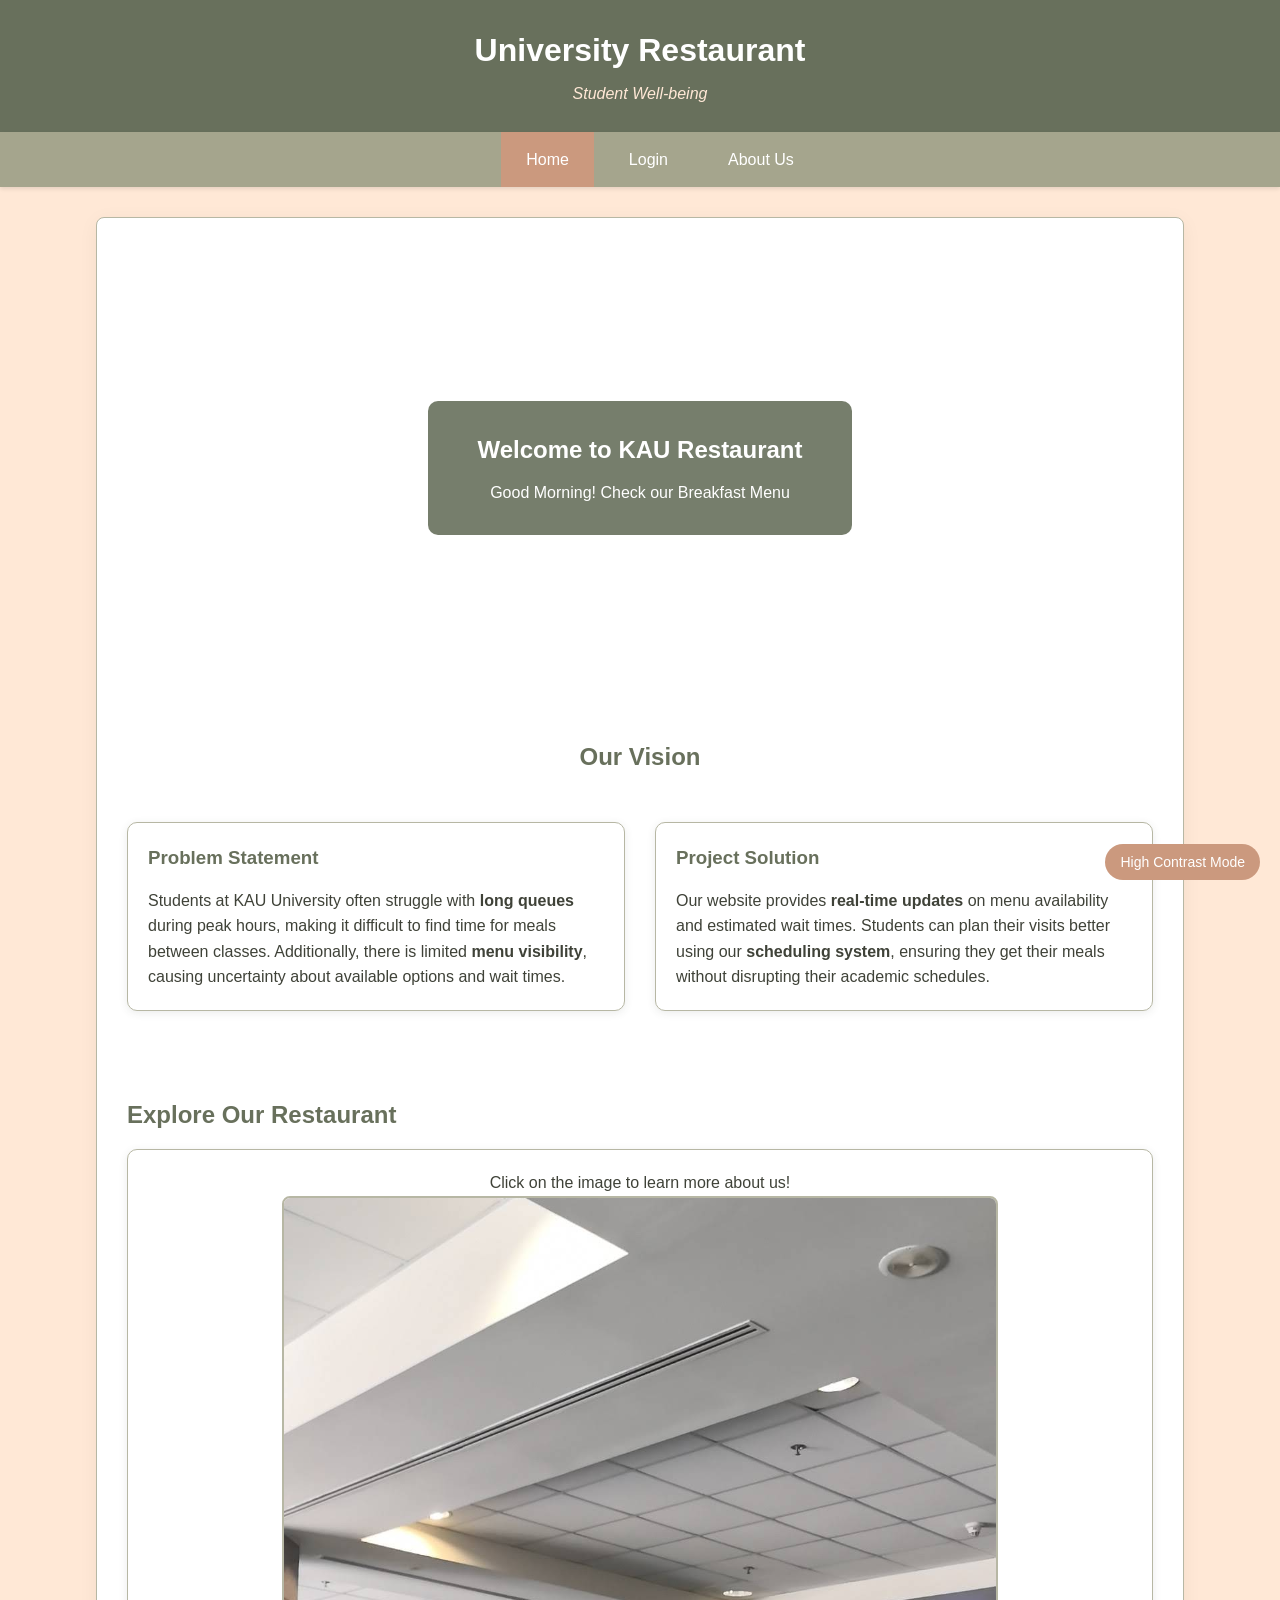
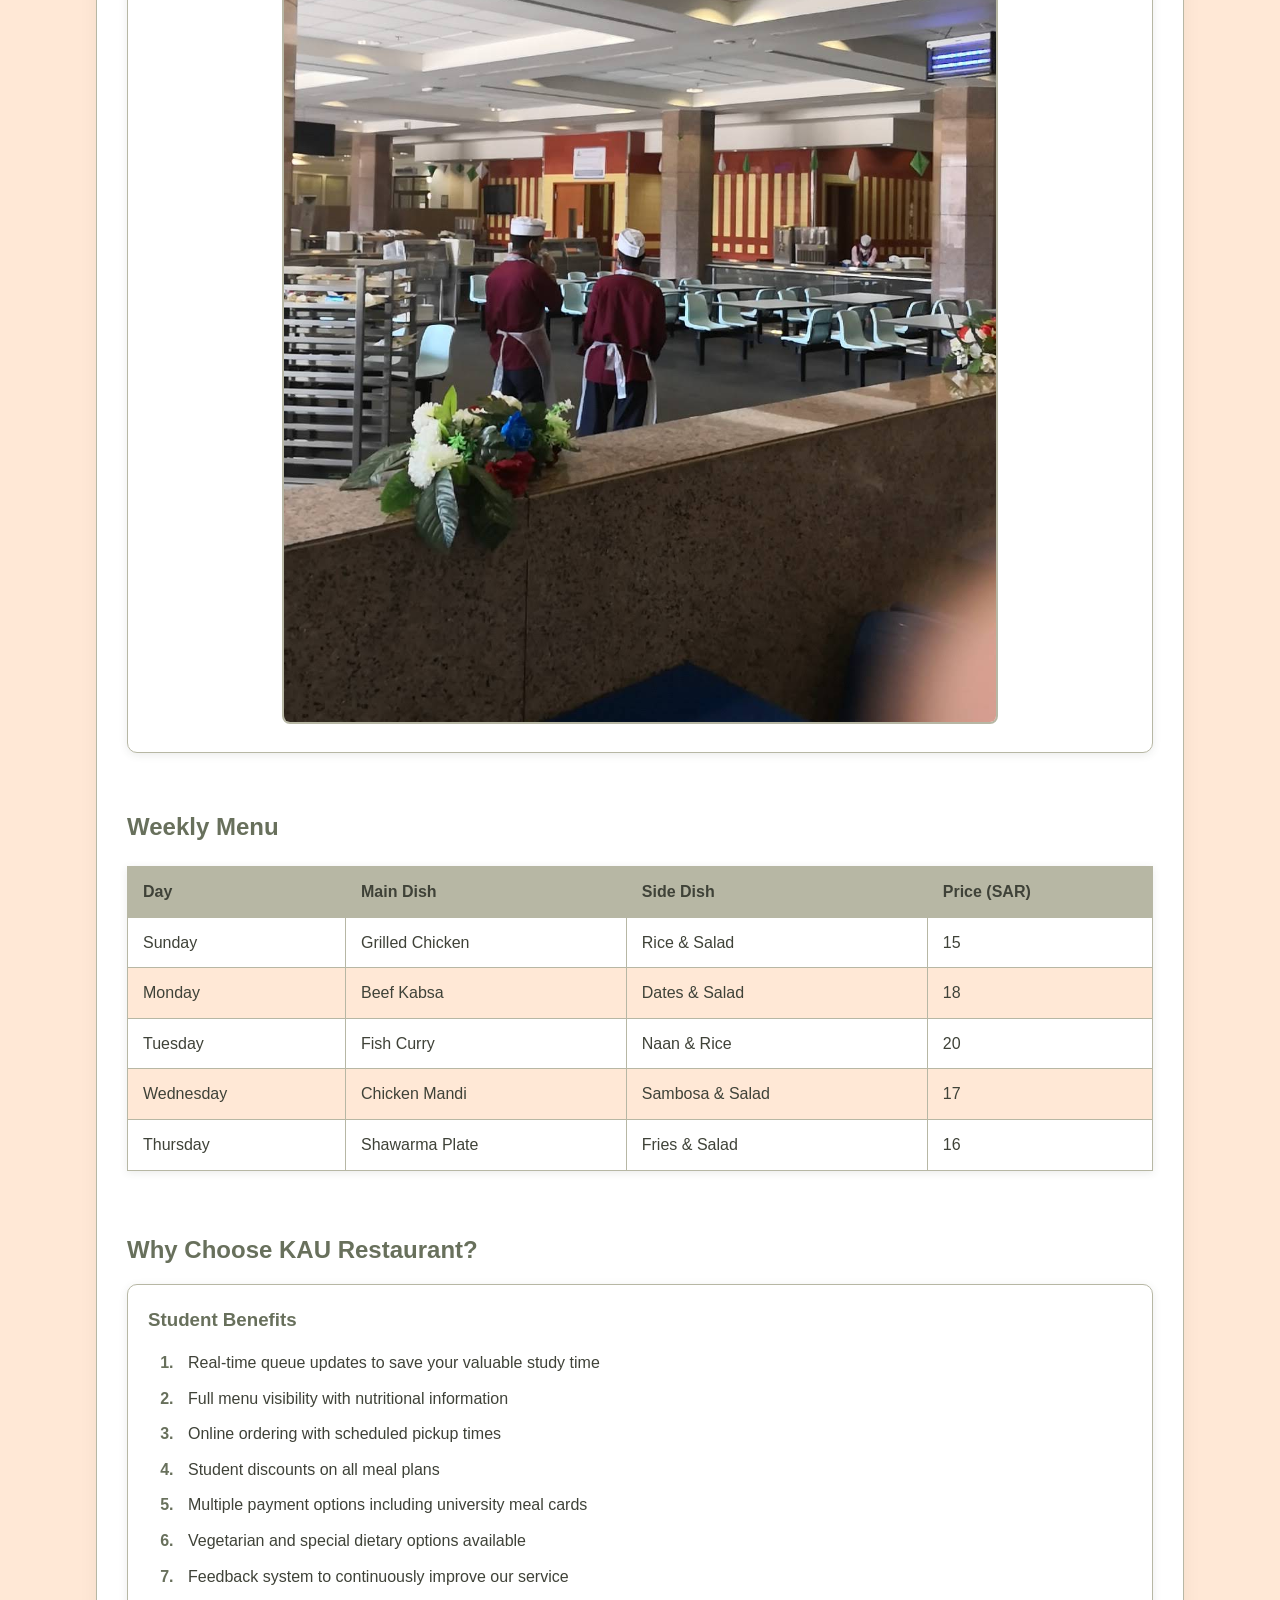
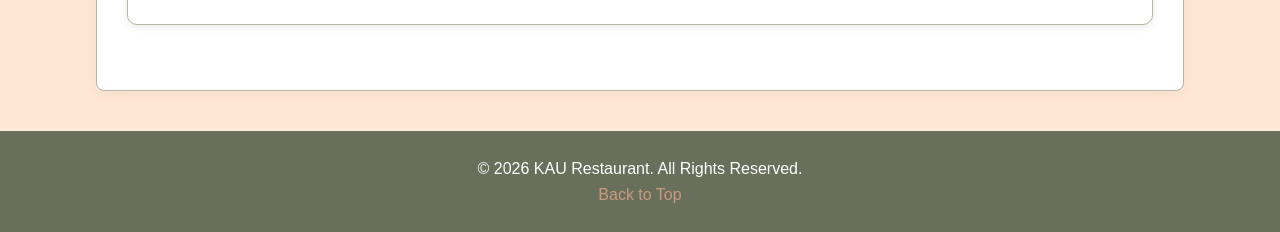
==== index.html @ c423c379 "Assignment 2: Added JavaScript functionality and form validation my side on index and login pages" ====
<!DOCTYPE html>
<html lang="en">
<head>
    <meta charset="UTF-8">
    <meta name="viewport" content="width=device-width, initial-scale=1.0">
    <title>KAU Restaurant - Home</title>
    <link rel="stylesheet" href="style.css">
    <style>
        /* High Contrast Mode Styles */
        body.high-contrast {
            background-color: #000000 !important;
            color: #ffffff !important;
        }
        
        body.high-contrast .container {
            background-color: #1a1a1a !important;
            color: #ffffff !important;
            border-color: #666666 !important;
        }
        
        body.high-contrast h1,
        body.high-contrast h2,
        body.high-contrast h3 {
            color: #ffffff !important;
        }

        /* Problem Solution Grid Layout */
        .problem-solution {
            display: grid;
            grid-template-columns: 1fr 1fr;
            gap: 30px;
            margin: 30px 0;
        }

        /* Footer Override for Internal Styles */
        footer {
            background-color: var(--leaf-green);
            color: var(--white);
            padding: 25px;
            margin-top: 40px;
        }

        /* Responsive Grid */
        @media (max-width: 768px) {
            .problem-solution {
                grid-template-columns: 1fr;
            }
        }
        
        /* Contrast Button */
        .contrast-btn {
            position: fixed;
            bottom: 20px;
            right: 20px;
            padding: 10px 15px;
            font-size: 14px;
            z-index: 1000;
        }
    </style>
    
    <script>
        // Embedded Script - Simple Version
        function displayWelcome() {
            const text = document.querySelector('.hero-text p');
            if (text) {
                const hour = new Date().getHours();
                // Simple if-else for time-based message
                if (hour < 12) {
                    text.textContent = "Good Morning! Check our Breakfast Menu";
                } else if (hour < 17) {
                    text.textContent = "Good Afternoon! Enjoy our Lunch specials";
                } else {
                    text.textContent = "Good Evening! Try our Dinner combos";
                }
            }
        }
        // Run this function as soon as the page loads
        document.addEventListener('DOMContentLoaded', displayWelcome);
    </script>
</head>
<body>
    <!-- Header Section -->
    <header>
        <h1 style="color: var(--white);">University Restaurant</h1>
        <p>Student Well-being</p>
    </header>

    <!-- Navigation Menu -->
    <nav>
        <ul>
            <li><a href="index.html" class="active">Home</a></li>
            <li><a href="login.html">Login</a></li>
            <li><a href="about.html">About Us</a></li>
        </ul>
    </nav>

    <main class="container">
        <!-- Hero Section -->
        <section>
            <div class="hero">
                <div class="hero-text">
                    <h2>Welcome to KAU Restaurant</h2>
                    <p>Loading...</p>
                </div>
            </div>
        </section>

        <!-- Vision Section - Problem & Solution -->
        <section>
            <h2 style="text-align: center;">Our Vision</h2>
            <article class="problem-solution">
                <div class="card">
                    <h3>Problem Statement</h3>
                    <p>Students at KAU University often struggle with <strong>long queues</strong> during peak hours, making it difficult to find time for meals between classes. Additionally, there is limited <strong>menu visibility</strong>, causing uncertainty about available options and wait times.</p>
                </div>
                <div class="card">
                    <h3>Project Solution</h3>
                    <p>Our website provides <strong>real-time updates</strong> on menu availability and estimated wait times. Students can plan their visits better using our <strong>scheduling system</strong>, ensuring they get their meals without disrupting their academic schedules.</p>
                </div>
            </article>
        </section>

        <!-- Explore Section - Image Link -->
        <section>
            <h2>Explore Our Restaurant</h2>
            <div class="card text-center">
                <p>Click on the image to learn more about us!</p>
                <a href="about.html"><img src="images/res-main.png" alt="KAU Restaurant Interior" style="max-width: 100%; height: auto; border: 2px solid var(--sand); border-radius: 8px; cursor: pointer;"></a>
            </div>
        </section>

        <!-- Weekly Menu Section -->
        <section>
            <h2>Weekly Menu</h2>
            <table>
                <thead>
                    <tr>
                        <th>Day</th>
                        <th>Main Dish</th>
                        <th>Side Dish</th>
                        <th>Price (SAR)</th>
                    </tr>
                </thead>
                <tbody>
                    <tr>
                        <td>Sunday</td>
                        <td>Grilled Chicken</td>
                        <td>Rice & Salad</td>
                        <td>15</td>
                    </tr>
                    <tr>
                        <td>Monday</td>
                        <td>Beef Kabsa</td>
                        <td>Dates & Salad</td>
                        <td>18</td>
                    </tr>
                    <tr>
                        <td>Tuesday</td>
                        <td>Fish Curry</td>
                        <td>Naan & Rice</td>
                        <td>20</td>
                    </tr>
                    <tr>
                        <td>Wednesday</td>
                        <td>Chicken Mandi</td>
                        <td>Sambosa & Salad</td>
                        <td>17</td>
                    </tr>
                    <tr>
                        <td>Thursday</td>
                        <td>Shawarma Plate</td>
                        <td>Fries & Salad</td>
                        <td>16</td>
                    </tr>
                </tbody>
            </table>
        </section>

        <!-- Benefits Section -->
        <section>
            <h2>Why Choose KAU Restaurant?</h2>
            <div class="card">
                <h3>Student Benefits</h3>
                <ol>
                    <li>Real-time queue updates to save your valuable study time</li>
                    <li>Full menu visibility with nutritional information</li>
                    <li>Online ordering with scheduled pickup times</li>
                    <li>Student discounts on all meal plans</li>
                    <li>Multiple payment options including university meal cards</li>
                    <li>Vegetarian and special dietary options available</li>
                    <li>Feedback system to continuously improve our service</li>
                </ol>
            </div>
        </section>
    </main>

    <!-- High Contrast Mode Button -->
    <!-- Satisfies: Dynamic CSS requirement -->
    <button class="btn contrast-btn" onclick="toggleHighContrast()">High Contrast Mode</button>

    <!-- Footer Section -->
    <footer>
        <p>&copy; 2026 KAU Restaurant. All Rights Reserved.</p>
        <p><a href="#top">Back to Top</a></p>
    </footer>

    <!-- External Script -->
    <script src="script.js"></script>
</body>
</html>
---- style.css ----
/* KAU University Restaurant - Earth Tone Global Styles */

:root {
    --leaf-green: #68705C;
    --earth-brown: #A5A58D;
    --cocoa: #CB997E;
    --sand: #B7B7A4;
    --light-cream: #FFE8D6;
    --white: #ffffff;
    --dark-text: #3F4238;
}

/* Global Reset */
* {
    margin: 0;
    padding: 0;
    box-sizing: border-box;
}

/* Body Styles */
body {
    font-family: 'Segoe UI', Tahoma, Geneva, Verdana, sans-serif;
    line-height: 1.6;
    color: var(--dark-text);
    background-color: var(--light-cream);
    min-height: 100vh;
}

/* Header Styles */
header {
    background-color: var(--leaf-green);
    color: var(--white);
    padding: 25px 0;
    text-align: center;
}

header h1 {
    margin-bottom: 5px;
}

header p {
    font-style: italic;
    color: var(--light-cream);
}

/* Navigation Styles */
nav {
    background-color: var(--earth-brown);
    padding: 0;
    position: sticky;
    top: 0;
    z-index: 1000;
    box-shadow: 0 2px 4px rgba(0, 0, 0, 0.1);
}

nav ul {
    list-style: none;
    display: flex;
    justify-content: center;
    margin: 0;
}

nav ul li {
    margin: 0;
}

nav ul li a {
    color: var(--white);
    text-decoration: none;
    padding: 15px 25px;
    display: block;
    font-weight: 500;
    transition: all 0.3s ease;
}

nav ul li a:hover {
    background-color: var(--cocoa);
}

nav ul li a.active {
    background-color: var(--cocoa);
    color: var(--white);
}

/* Container Styles */
.container {
    width: 85%;
    margin: 30px auto;
    padding: 30px;
    background-color: var(--white);
    box-shadow: 0 4px 20px rgba(0, 0, 0, 0.05);
    border: 1px solid var(--sand);
    border-radius: 8px;
}

/* Section Styles */
section {
    padding: 20px 0;
}

/* Heading Styles */
h1, h2, h3 {
    color: var(--leaf-green);
    margin-bottom: 15px;
}

/* Button Styles */
.btn {
    padding: 12px 24px;
    background-color: var(--cocoa);
    color: var(--white);
    border: none;
    border-radius: 25px;
    cursor: pointer;
    font-size: 16px;
    transition: all 0.3s ease;
    text-decoration: none;
    display: inline-block;
}

.btn:hover {
    background-color: var(--earth-brown);
    transform: translateY(-2px);
    box-shadow: 0 4px 10px rgba(63, 66, 56, 0.3);
}

/* Card Styles */
.card {
    background-color: var(--white);
    border: 1px solid var(--sand);
    border-radius: 10px;
    box-shadow: 0 2px 8px rgba(63, 66, 56, 0.1);
    padding: 20px;
    margin: 15px 0;
    transition: box-shadow 0.3s ease;
}

.card:hover {
    box-shadow: 0 4px 16px rgba(63, 66, 56, 0.2);
}

/* Hero Styles */
.hero {
    position: relative;
    background-image: url('res-main.jpg');
    background-size: cover;
    background-position: center;
    height: 400px;
    display: flex;
    align-items: center;
    justify-content: center;
    border-radius: 10px;
    margin-bottom: 30px;
}

/* Hero Text Styles */
.hero-text {
    position: relative;
    z-index: 10;
    background-color: rgba(104, 112, 92, 0.9);
    color: var(--white);
    padding: 30px 50px;
    border-radius: 10px;
    text-align: center;
}

.hero-text h2 {
    color: var(--white);
    margin-bottom: 10px;
}

/* Table Styles */
table {
    width: 100%;
    border-collapse: collapse;
    margin: 20px 0;
    box-shadow: 0 2px 8px rgba(63, 66, 56, 0.1);
}

table th, table td {
    padding: 12px 15px;
    text-align: left;
    border: 1px solid var(--sand);
}

table th {
    background-color: var(--sand);
    color: var(--dark-text);
}

table tr:nth-child(even) {
    background-color: var(--light-cream);
}

table tr:hover {
    background-color: var(--earth-brown);
}

/* List Styles */
ul, ol {
    margin: 15px 0;
    padding-left: 30px;
}

ul li, ol li {
    margin: 10px 0;
    padding-left: 10px;
}

ul li::marker {
    color: var(--cocoa);
}

ol li::marker {
    color: var(--leaf-green);
    font-weight: 600;
}

/* Footer Styles */
footer {
    background-color: var(--leaf-green);
    color: var(--white);
    text-align: center;
    padding: 20px;
    margin-top: 40px;
}

footer a {
    color: var(--cocoa);
    text-decoration: none;
}

footer a:hover {
    text-decoration: underline;
}

/* Form Styles */
form {
    max-width: 400px;
    margin: 0 auto;
}

form label {
    display: block;
    margin-bottom: 8px;
    font-weight: 600;
    color: var(--leaf-green);
}

form input[type="text"],
form input[type="password"],
form input[type="email"] {
    width: 100%;
    padding: 12px;
    margin-bottom: 20px;
    border: 1px solid var(--sand);
    border-radius: 5px;
    font-size: 14px;
}

form input[type="text"]:focus,
form input[type="password"]:focus,
form input[type="email"]:focus {
    border-color: var(--leaf-green);
    outline: none;
    box-shadow: 0 0 5px rgba(104, 112, 92, 0.3);
}

form .btn {
    width: 100%;
}

/* Login Image Styles */
.login-image {
    text-align: center;
    margin-bottom: 30px;
}

.login-image img {
    max-width: 100%;
    height: auto;
    border-radius: 10px;
    box-shadow: 0 4px 15px rgba(63, 66, 56, 0.2);
}

/* Image Map Styles */
img[usemap] {
    border: 2px solid var(--sand);
    border-radius: 8px;
}

/* Utility Classes */
.text-center {
    text-align: center;
}

.mt-20 {
    margin-top: 20px;
}

.mb-20 {
    margin-bottom: 20px;
}
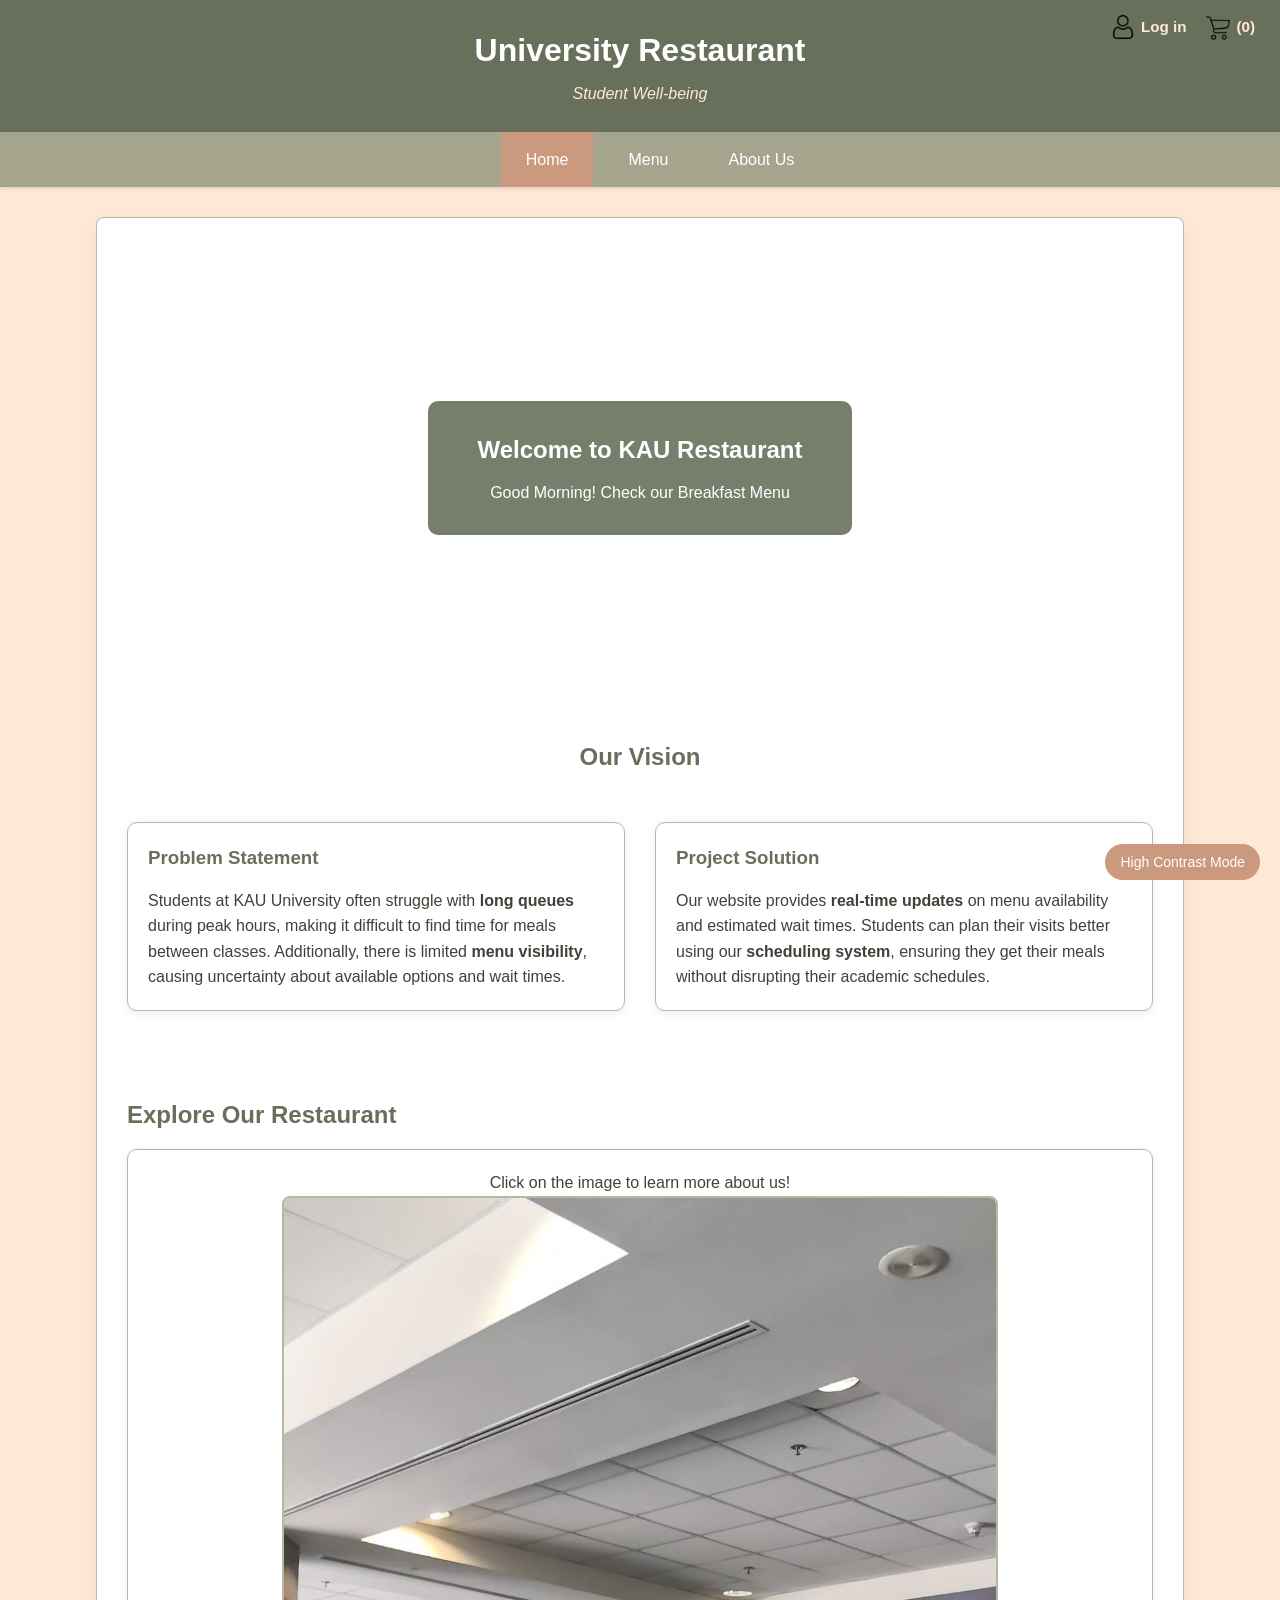
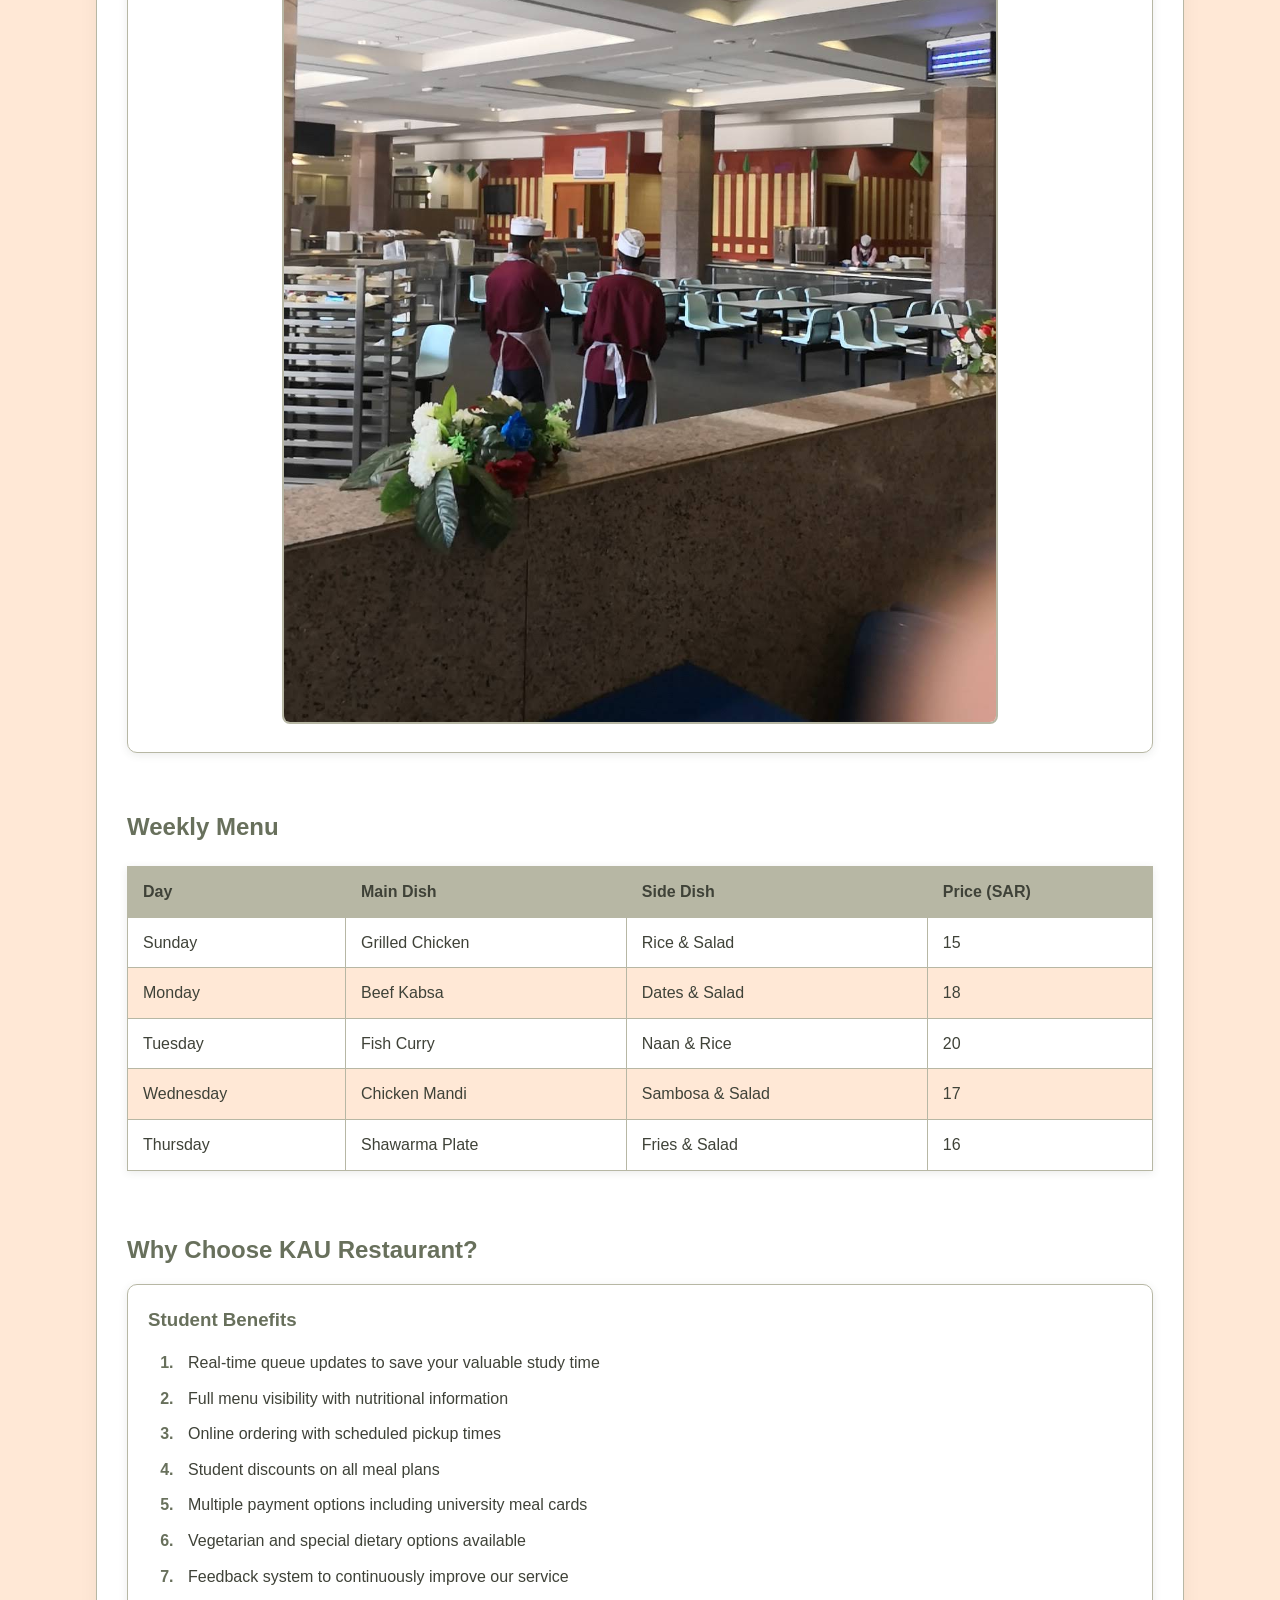
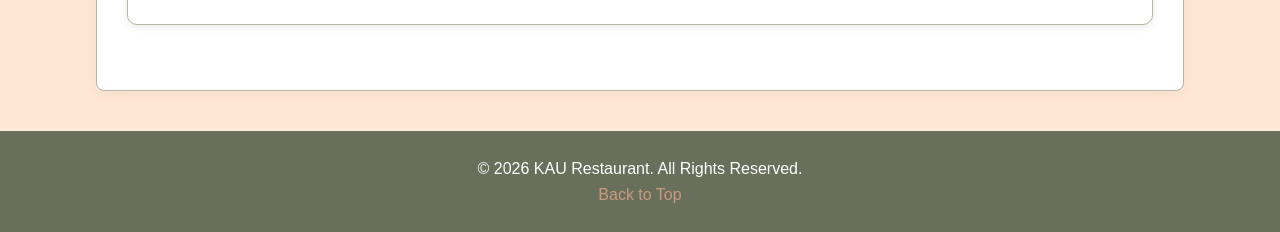
==== commit 3206ffda: "adding menu cart pages and some asp.net stuff also cookies and sessions" ====
--- a/index.html
+++ b/index.html
@@ -1,5 +1,6 @@
 <!DOCTYPE html>
 <html lang="en">
+
 <head>
     <meta charset="UTF-8">
     <meta name="viewport" content="width=device-width, initial-scale=1.0">
@@ -11,13 +12,13 @@
             background-color: #000000 !important;
             color: #ffffff !important;
         }
-        
+
         body.high-contrast .container {
             background-color: #1a1a1a !important;
             color: #ffffff !important;
             border-color: #666666 !important;
         }
-        
+
         body.high-contrast h1,
         body.high-contrast h2,
         body.high-contrast h3 {
@@ -46,7 +47,7 @@
                 grid-template-columns: 1fr;
             }
         }
-        
+
         /* Contrast Button */
         .contrast-btn {
             position: fixed;
@@ -57,7 +58,7 @@
             z-index: 1000;
         }
     </style>
-    
+
     <script>
         // Embedded Script - Simple Version
         function displayWelcome() {
@@ -78,10 +79,21 @@
         document.addEventListener('DOMContentLoaded', displayWelcome);
     </script>
 </head>
+
 <body>
     <!-- Header Section -->
     <header>
-        <h1 style="color: var(--white);">University Restaurant</h1>
+        <div class="header-icons">
+            <div class="icon-item">
+                <img src="images/user.png" alt="User" />
+                <span id="user-link"><a href="login.html" style="font-weight: 700;">Log in</a></span>
+            </div>
+            <div class="icon-item">
+                <a href="cart.html"><img src="images/shopping-cart.png" alt="Cart" /></a>
+                <a href="cart.html"><span class="cart-count" id="cart-badge">(0)</span></a>
+            </div>
+        </div>
+        <h1 style="color: #ffff">University Restaurant</h1>
         <p>Student Well-being</p>
     </header>
 
@@ -89,7 +101,7 @@
     <nav>
         <ul>
             <li><a href="index.html" class="active">Home</a></li>
-            <li><a href="login.html">Login</a></li>
+            <li><a href="menu.html">Menu</a></li>
             <li><a href="about.html">About Us</a></li>
         </ul>
     </nav>
@@ -111,11 +123,16 @@
             <article class="problem-solution">
                 <div class="card">
                     <h3>Problem Statement</h3>
-                    <p>Students at KAU University often struggle with <strong>long queues</strong> during peak hours, making it difficult to find time for meals between classes. Additionally, there is limited <strong>menu visibility</strong>, causing uncertainty about available options and wait times.</p>
+                    <p>Students at KAU University often struggle with <strong>long queues</strong> during peak hours,
+                        making it difficult to find time for meals between classes. Additionally, there is limited
+                        <strong>menu visibility</strong>, causing uncertainty about available options and wait times.
+                    </p>
                 </div>
                 <div class="card">
                     <h3>Project Solution</h3>
-                    <p>Our website provides <strong>real-time updates</strong> on menu availability and estimated wait times. Students can plan their visits better using our <strong>scheduling system</strong>, ensuring they get their meals without disrupting their academic schedules.</p>
+                    <p>Our website provides <strong>real-time updates</strong> on menu availability and estimated wait
+                        times. Students can plan their visits better using our <strong>scheduling system</strong>,
+                        ensuring they get their meals without disrupting their academic schedules.</p>
                 </div>
             </article>
         </section>
@@ -125,7 +142,8 @@
             <h2>Explore Our Restaurant</h2>
             <div class="card text-center">
                 <p>Click on the image to learn more about us!</p>
-                <a href="about.html"><img src="images/res-main.png" alt="KAU Restaurant Interior" style="max-width: 100%; height: auto; border: 2px solid var(--sand); border-radius: 8px; cursor: pointer;"></a>
+                <a href="about.html"><img src="images/res-main.png" alt="KAU Restaurant Interior"
+                        style="max-width: 100%; height: auto; border: 2px solid var(--sand); border-radius: 8px; cursor: pointer;"></a>
             </div>
         </section>
 
@@ -204,7 +222,50 @@
         <p><a href="#top">Back to Top</a></p>
     </footer>
 
+    <script>
+        // ── Update cart badge from localStorage ───────────────────────────
+        function updateCartBadge() {
+            var cart = JSON.parse(localStorage.getItem('cart') || '[]');
+            var total = cart.reduce(function (sum, item) { return sum + (item.qty || 0); }, 0);
+            var badge = document.getElementById('cart-badge');
+            if (badge) badge.textContent = '(' + total + ')';
+        }
+
+        // ── Show logged-in student name + logout link ──────────────────────
+        function updateUserHeader() {
+            var name = localStorage.getItem('studentName');
+            var sid = localStorage.getItem('studentID');
+            var userLink = document.getElementById('user-link');
+            if (!userLink) return;
+            if (name && sid) {
+                userLink.innerHTML =
+                    '<span style="color:#FFE8D6;font-weight:600;">' + name + '</span>' +
+                    ' <a href="login.html" onclick="logout()" style="color:#CB997E;font-size:0.8em;">(Logout)</a>';
+            } else {
+                userLink.innerHTML = '<a href="login.html" style="font-weight:700;">Log in</a>';
+            }
+        }
+
+        function logout() {
+            localStorage.removeItem('loggedIn');
+            localStorage.removeItem('studentID');
+            localStorage.removeItem('studentName');
+            // cart stays — they may want to keep browsing
+        }
+
+        document.addEventListener('DOMContentLoaded', function () {
+            updateUserHeader();
+            updateCartBadge();
+        });
+
+        // Live update if another tab changes localStorage (e.g. added item in menu tab)
+        window.addEventListener('storage', function (e) {
+            if (e.key === 'cart') updateCartBadge();
+            if (e.key === 'studentName' || e.key === 'studentID') updateUserHeader();
+        });
+    </script>
     <!-- External Script -->
     <script src="script.js"></script>
 </body>
+
 </html>
--- a/style.css
+++ b/style.css
@@ -32,6 +32,7 @@
     color: var(--white);
     padding: 25px 0;
     text-align: center;
+    position: relative;
 }
 
 header h1 {
@@ -41,6 +42,40 @@
 header p {
     font-style: italic;
     color: var(--light-cream);
+}
+
+/* Header Icons - Top-right user & cart */
+.header-icons {
+    position: absolute;
+    top: 15px;
+    right: 25px;
+    display: flex;
+    align-items: center;
+    gap: 20px;
+    color: white;
+    font-size: 0.95em;
+    font-weight: 500;
+}
+.header-icons .icon-item {
+    display: flex;
+    align-items: center;
+    gap: 6px;
+}
+.header-icons .icon-item img {
+    width: 24px;
+    height: 24px;
+    vertical-align: middle;
+}
+.header-icons .icon-item a {
+    color: #FFE8D6;
+    text-decoration: none;
+}
+.header-icons .icon-item a:hover {
+    text-decoration: underline;
+}
+.cart-count {
+    font-weight: 700;
+    color: #FFE8D6;
 }
 
 /* Navigation Styles */
